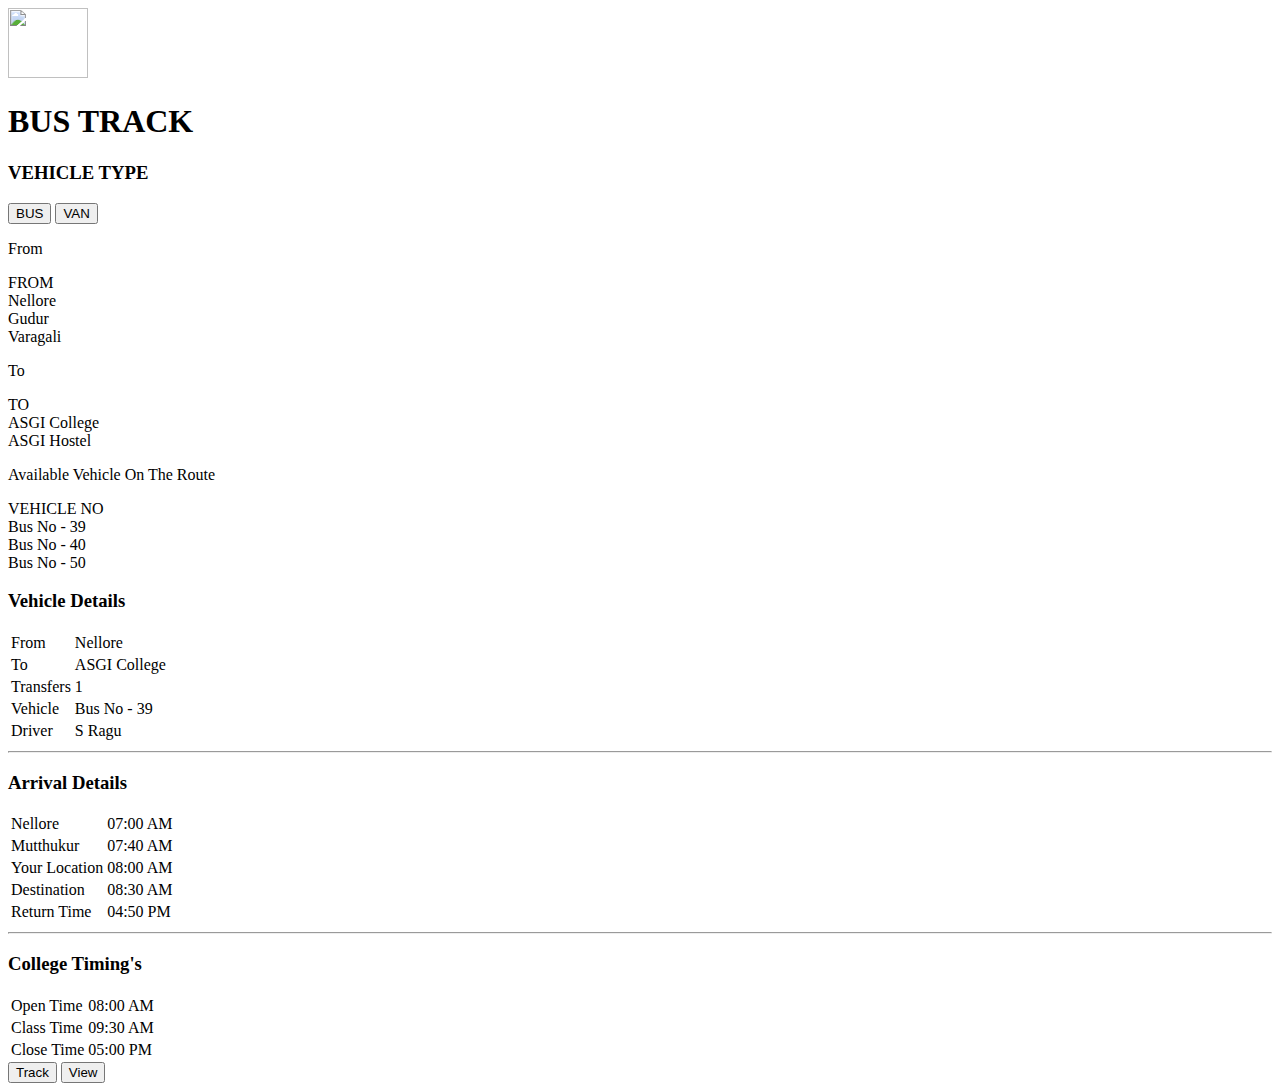
==== index.html @ 5ec130aa "Create index.html" ====
<!-- *HTML* -->
<!DOCTYPE html>
<html lang="en" >
<head>
  <meta charset="UTF-8">
  <meta name="viewport" content="width=device-width, initial-scale=1">
  <title>Hemanth Reddy</title>
  <link rel="stylesheet" href="style.css">
</head>
<body>
<div class="navbar">
    	          <img src="https://res.cloudinary.com/dkh9qnxkd/image/upload/v1708249323/Picsart_24-02-18_11-08-02-580_u7nfec.png" height="70" width="80">
  <h1 class="ti">BUS TRACK</h1>
</div>
<div class="container">
<h3 class="getquotetext">VEHICLE TYPE</h3>

	<div class="blocks">
		<div class="left">
			<div class="triptype">
				<button type="button" class="one-way-button">BUS</button>
				<button type="button" class="round-trip-button">VAN</button>
			</div>
			<p>From</p>
			<div class="select">
				<div class="selectBtn" data-type="firstOption"><i class="fas fa-map-marker-alt"></i>FROM</div>
				<div class="selectDropdown">
					<div class="option" data-type="firstOption"><i class="fas fa-map-marker-alt"></i>Nellore</div>
					<div class="option" data-type="secondOption"><i class="fas fa-map-marker-alt"></i>Gudur</div>
					<div class="option" data-type="thirdOption"><i class="fas fa-map-marker-alt"></i>Varagali</div>
				</div>
			</div>
			<p>To</p>
			<div class="select">
				<div class="selectBtn" data-type="firstOption"><i class="fas fa-map-marker-alt"></i>TO</div>
				<div class="selectDropdown">
					<div class="option" data-type="secondOption"><i class="fas fa-map-marker-alt"></i>ASGI College</div>
					<div class="option" data-type="thirdOption"><i class="fas fa-map-marker-alt"></i>ASGI Hostel</div>
				</div>
			</div>
			<p>Available Vehicle On The Route</p>
			<div class="select">
				<div class="selectBtn" data-type="firstOption"><i class="fas fa-user"></i>VEHICLE NO</div>
				<div class="selectDropdown">
					<div class="option" data-type="firstOption"><i class="fas fa-user"></i>Bus No - 39</div>
					<div class="option" data-type="secondOption"><i class="fas fa-user"></i>Bus No - 40</div>
					<div class="option" data-type="thirdOption"><i class="fas fa-user"></i>Bus No - 50</div>
				</div>
			</div>
		</div>
		<div class="right">
			<div class="trip-detail-container">
				<div class="one-way-container">
					<h3 class="trip-detail-title">Vehicle Details</h3>
					<table>
						<table>
							<tr><td>From</td><td>Nellore</td></tr>
							<tr><td>To</td><td>ASGI College</td></tr>
							<tr><td>Transfers</td><td>1</td></tr>
							<tr><td>Vehicle</td><td>Bus No - 39</td></tr>
							<tr><td>Driver</td><td>S  Ragu</td></tr>
						</table>
					</table>
				</div>
				<hr>
				<div class="two-way-container">
					<h3 class="trip-detail-title">Arrival Details</h3>
					<table>
						<tr><td>Nellore</td><td>07:00 AM</td></tr>
						<tr><td>Mutthukur</td><td>07:40 AM</td></tr>
						<tr><td>Your Location</td><td>08:00 AM</td></tr>
						<tr><td>Destination</td><td>08:30 AM</td></tr>
						<tr><td>Return Time</td><td>04:50 PM</td></tr>
					</table>
				</div>
				<hr>
				<div class="price-container">
					<h3 class="trip-detail-title">College Timing's</h3>
					<table>
						<tr><td>Open Time</td><td>08:00 AM</td></tr>
						<tr><td>Class Time</td><td>09:30 AM</td></tr>
						<tr><td>Close Time</td><td>05:00 PM</td></tr>
					</table>
				</div>
			
			</div>
		</div>
	</div>
	<div class="buttons">
		<button type="button">Track</button>
		<button type="button">View</button>
	</div>
</div>

</body>
</html>
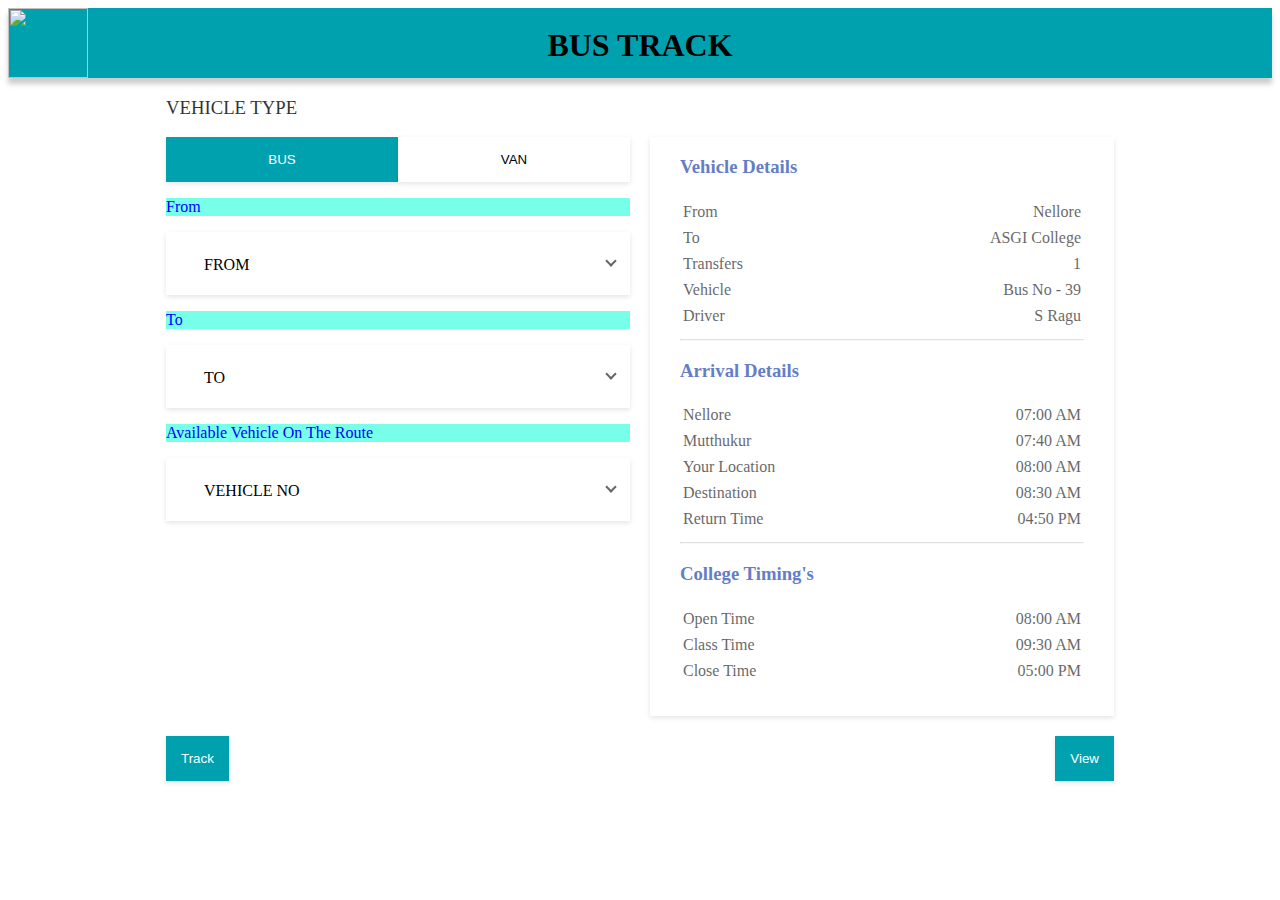
==== commit a4020fa6: "Update index.html" ====
--- a/index.html
+++ b/index.html
@@ -27,7 +27,9 @@
 				<div class="selectDropdown">
 					<div class="option" data-type="firstOption"><i class="fas fa-map-marker-alt"></i>Nellore</div>
 					<div class="option" data-type="secondOption"><i class="fas fa-map-marker-alt"></i>Gudur</div>
-					<div class="option" data-type="thirdOption"><i class="fas fa-map-marker-alt"></i>Varagali</div>
+					<div class="option" data-type="thirdOption"><i class="fas fa-map-marker-alt"></i>Hyderabad</div>
+					<div class="option" data-type="thirdOption"><i class="fas fa-map-marker-alt"></i>Benglore</div>
+					<div class="option" data-type="thirdOption"><i class="fas fa-map-marker-alt"></i>Atmakur</div>
 				</div>
 			</div>
 			<p>To</p>
--- a/style.css
+++ b/style.css
@@ -0,0 +1,310 @@
+/*CSS*/
+body {
+  background: #F0EDED;
+}
+
+body .navbar {
+  -webkit-box-shadow: 0 6px 5px rgba(0, 0, 0, 0.2);
+          box-shadow: 0 6px 5px rgba(0, 0, 0, 0.2);
+  background-color: #00a1af;
+  height: 70px;
+}
+
+body .navbar .companylogo {
+  padding: 5px 0 5px 10%;
+}
+body .navbar .ti {
+  text-align: center;
+  margin-top: -55px;
+  margin-left: auto;
+ margin-right: auto;
+}
+
+body .container {
+  width: 75%;
+  margin: auto;
+  margin-bottom: 30px;
+}
+
+body .container .getquotetext {
+  font-weight: normal;
+  opacity: 0.8;
+}
+
+body .container .blocks {
+  display: -webkit-box;
+  display: -ms-flexbox;
+  display: flex;
+}
+
+body .container .blocks p {
+ background-color: #00ffd587;
+  color: blue;
+}
+
+body .container .blocks .left, body .container .blocks .right {
+  background-color: #fff;
+  width: 100%;
+}
+
+body .container .blocks .left {
+  margin-right: 20px;
+  background-color: transparent;
+}
+
+body .container .blocks .left .triptype {
+  width: 100%;
+  display: -webkit-box;
+  display: -ms-flexbox;
+  display: flex;
+}
+
+body .container .blocks .left .triptype > * {
+  -webkit-box-flex: 1;
+      -ms-flex: 1;
+          flex: 1;
+}
+
+body .container .blocks .left .one-way-button {
+  -webkit-box-shadow: 0 2px 5px rgba(0, 0, 0, 0.1);
+          box-shadow: 0 2px 5px rgba(0, 0, 0, 0.1);
+  border: none;
+  background-color: #00a1af;
+  color: #fff;
+  padding: 15px 15px;
+  cursor: pointer;
+}
+
+body .container .blocks .left .round-trip-button {
+  -webkit-box-shadow: 0 2px 5px rgba(0, 0, 0, 0.1);
+          box-shadow: 0 2px 5px rgba(0, 0, 0, 0.1);
+  border: none;
+  background-color: #fff;
+  color: #000;
+  padding: 15px 15px;
+  cursor: pointer;
+}
+
+body .container .blocks .left .date-input-container {
+  width: 100%;
+}
+
+body .container .blocks .left .date-input-container i {
+  position: absolute;
+}
+
+body .container .blocks .left .date-icon {
+  padding: 20px;
+  z-index: 1;
+}
+
+body .container .blocks .left .date-input-field {
+  border: none;
+  -webkit-box-sizing: border-box;
+          box-sizing: border-box;
+  width: 100%;
+  -webkit-box-shadow: 0 2px 5px rgba(0, 0, 0, 0.1);
+          box-shadow: 0 2px 5px rgba(0, 0, 0, 0.1);
+  padding: 20px;
+  text-align: left;
+  padding-left: 55px;
+}
+
+body .container .blocks .left .fas {
+  color: #2348AF;
+  margin-right: 18px;
+  font-size: 20px;
+}
+
+body .container .blocks .left .select {
+  position: relative;
+  margin-bottom: 15px;
+  -webkit-box-shadow: 0 2px 5px rgba(0, 0, 0, 0.1);
+          box-shadow: 0 2px 5px rgba(0, 0, 0, 0.1);
+}
+
+body .container .blocks .left .select .selectBtn {
+  background: var(--bg1);
+  padding: 20px;
+  -webkit-box-sizing: border-box;
+          box-sizing: border-box;
+  border-radius: 3px;
+  width: 100%;
+  cursor: pointer;
+  position: relative;
+  -webkit-user-select: none;
+  -moz-user-select: none;
+  -ms-user-select: none;
+  user-select: none;
+  background: #fff;
+}
+
+body .container .blocks .left .select .selectBtn::after {
+  content: "";
+  position: absolute;
+  top: 45%;
+  right: 15px;
+  width: 6px;
+  height: 6px;
+  -webkit-transform: translateY(-50%) rotate(45deg);
+          transform: translateY(-50%) rotate(45deg);
+  border-right: 2px solid #666;
+  border-bottom: 2px solid #666;
+  -webkit-transition: 0.2s ease;
+  transition: 0.2s ease;
+}
+
+body .container .blocks .left .select .selectBtn .toggle {
+  border-radius: 3px 3px 0 0;
+}
+
+body .container .blocks .left .select .selectBtn .toggle::after {
+  -webkit-transform: translateY(-50%) rotate(-135deg);
+          transform: translateY(-50%) rotate(-135deg);
+}
+
+body .container .blocks .left .select .selectDropdown {
+  position: absolute;
+  top: 100%;
+  width: 100%;
+  border-radius: 0 0 3px 3px;
+  overflow: hidden;
+  background: var(--bg1);
+  border-top: 1px solid #eee;
+  z-index: 1;
+  background: #fff;
+  -webkit-transform: scale(1, 0);
+          transform: scale(1, 0);
+  -webkit-transform-origin: top center;
+          transform-origin: top center;
+  visibility: hidden;
+  -webkit-transition: 0.2s ease;
+  transition: 0.2s ease;
+  -webkit-box-shadow: 0 2px 5px rgba(0, 0, 0, 0.1);
+          box-shadow: 0 2px 5px rgba(0, 0, 0, 0.1);
+}
+
+body .container .blocks .left .select .selectDropdown .option {
+  padding: 10px;
+  -webkit-box-sizing: border-box;
+          box-sizing: border-box;
+  cursor: pointer;
+}
+
+body .container .blocks .left .select .selectDropdown .option:hover {
+  background: #f8f8f8;
+}
+
+body .container .blocks .left .select .toggle {
+  visibility: visible;
+  -webkit-transform: scale(1, 1);
+          transform: scale(1, 1);
+}
+
+body .container .blocks .right {
+  -webkit-box-shadow: 0 2px 5px rgba(0, 0, 0, 0.1);
+          box-shadow: 0 2px 5px rgba(0, 0, 0, 0.1);
+}
+
+body .container .blocks .right table {
+  padding: 20px;
+  text-align: left;
+}
+
+body .container .blocks .right table th {
+  opacity: 0.7;
+}
+
+body .container .blocks .right table td {
+  opacity: 0.6;
+}
+
+body .container .blocks .right .trip-detail-container {
+  padding: 30px;
+  padding-top: 0;
+}
+
+body .container .blocks .right .trip-detail-title, body .container .blocks .right .total-price {
+  color: #2348AF;
+  opacity: 0.7;
+}
+
+body .container .blocks .right table {
+  margin: 0;
+  padding: 0;
+  width: 100%;
+  line-height: 1.5em;
+}
+
+body .container .blocks .right tr {
+  display: -webkit-box;
+  display: -ms-flexbox;
+  display: flex;
+  -webkit-box-pack: justify;
+      -ms-flex-pack: justify;
+          justify-content: space-between;
+}
+
+body .container .blocks .right hr {
+  opacity: 0.3;
+}
+
+body .container .buttons {
+  display: -webkit-box;
+  display: -ms-flexbox;
+  display: flex;
+  -webkit-box-pack: justify;
+      -ms-flex-pack: justify;
+          justify-content: space-between;
+  margin-top: 20px;
+}
+
+body .container .buttons button {
+  -webkit-box-shadow: 0 2px 5px rgba(0, 0, 0, 0.1);
+          box-shadow: 0 2px 5px rgba(0, 0, 0, 0.1);
+  border: none;
+  background-color: #00a1af;
+  color: #ffffff;
+  padding: 15px 15px;
+  cursor: pointer;
+}
+
+@media screen and (max-width: 989px) {
+  .blocks {
+    display: -webkit-box;
+    display: -ms-flexbox;
+    display: flex;
+    -webkit-box-orient: vertical;
+    -webkit-box-direction: normal;
+        -ms-flex-direction: column;
+            flex-direction: column;
+  }
+}
+@media (min-width: 901px) {
+body{
+background: url('https://res.cloudinary.com/dkh9qnxkd/image/upload/v1709389573/pngwing.com_1_uhxo0z.png');
+  background-repeat: no-repeat;
+    background-size: cover;
+}
+}
+
+@media (max-width: 900px) {
+body{
+background: url('https://res.cloudinary.com/dkh9qnxkd/image/upload/v1709390413/images_7_dnpiff.jpg');
+  background-repeat: no-repeat;
+    background-size: cover;
+}
+}
+
+.center {
+  display: block;
+  margin-left: auto;
+  margin-right: auto;
+  width: 50%;
+}
+  
+  @media (min-width: 778px) {
+body{
+ 
+}
+  }
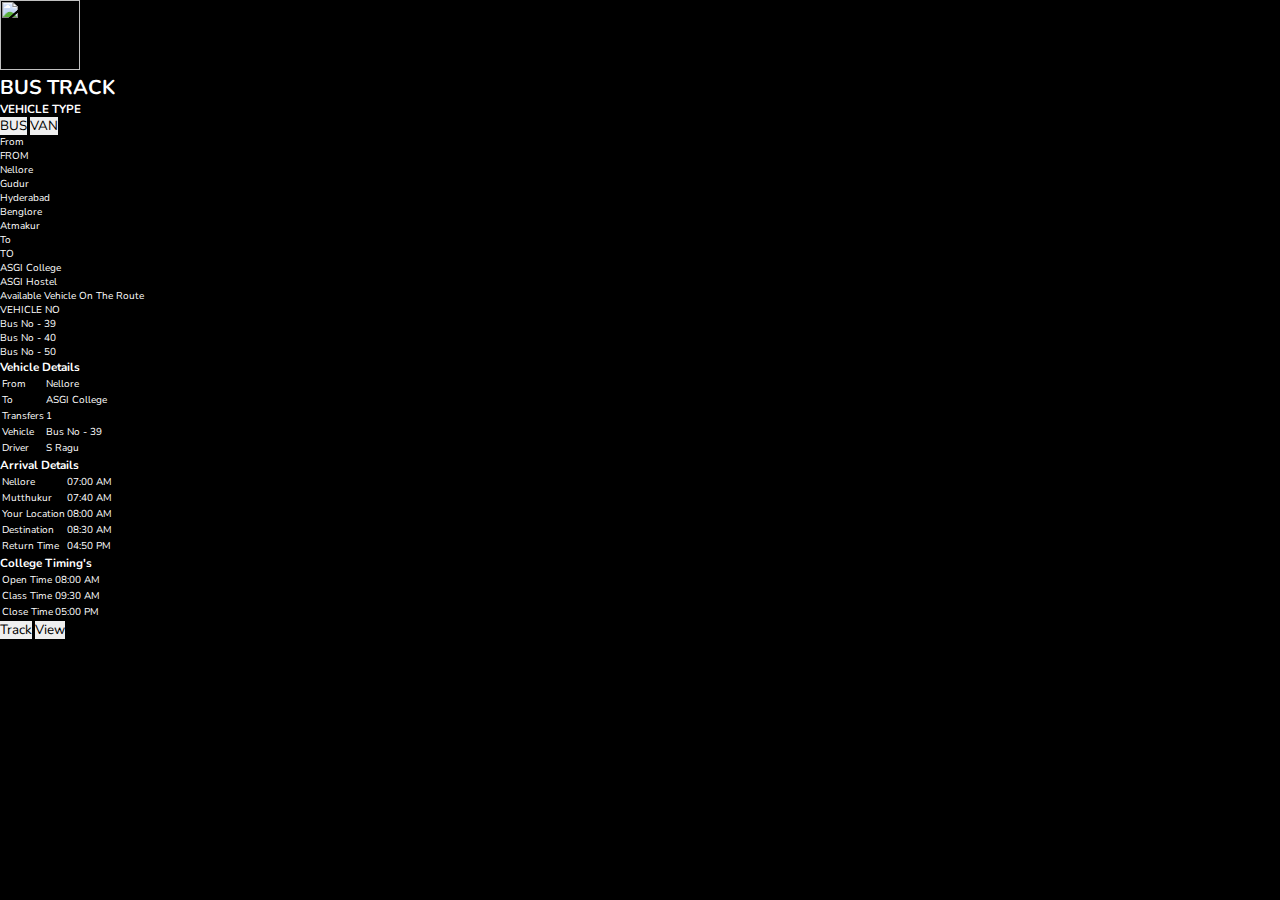
==== commit c208a060: "Update index.html" ====
--- a/style.css
+++ b/style.css
@@ -1,310 +1,505 @@
-/*CSS*/
+@import url('https://fonts.googleapis.com/css2?family=Nunito:ital,wght@0,200..1000;1,200..1000&display=swap');
+
+
+* { margin: 0;
+    padding: 0;
+    box-sizing: border-box;
+    text-decoration: none;
+    border: none;
+    outline: none;
+    scroll-behavior: smooth;
+    font-family: "Nunito", sans-serif;
+
+}
+
+:root {
+    --bg-color: #000000;
+    --snd-bg-color: #262B40;
+    --text-color: #fff;
+    --main-color: #59B2F4;
+}
+
+html {
+    font-size:62.5%;
+    overflow-x: hidden;
+}
+
 body {
-  background: #F0EDED;
-}
-
-body .navbar {
-  -webkit-box-shadow: 0 6px 5px rgba(0, 0, 0, 0.2);
-          box-shadow: 0 6px 5px rgba(0, 0, 0, 0.2);
-  background-color: #00a1af;
-  height: 70px;
-}
-
-body .navbar .companylogo {
-  padding: 5px 0 5px 10%;
-}
-body .navbar .ti {
-  text-align: center;
-  margin-top: -55px;
-  margin-left: auto;
- margin-right: auto;
-}
-
-body .container {
-  width: 75%;
-  margin: auto;
-  margin-bottom: 30px;
-}
-
-body .container .getquotetext {
-  font-weight: normal;
-  opacity: 0.8;
-}
-
-body .container .blocks {
-  display: -webkit-box;
-  display: -ms-flexbox;
-  display: flex;
-}
-
-body .container .blocks p {
- background-color: #00ffd587;
-  color: blue;
-}
-
-body .container .blocks .left, body .container .blocks .right {
-  background-color: #fff;
-  width: 100%;
-}
-
-body .container .blocks .left {
-  margin-right: 20px;
-  background-color: transparent;
-}
-
-body .container .blocks .left .triptype {
-  width: 100%;
-  display: -webkit-box;
-  display: -ms-flexbox;
-  display: flex;
-}
-
-body .container .blocks .left .triptype > * {
-  -webkit-box-flex: 1;
-      -ms-flex: 1;
-          flex: 1;
-}
-
-body .container .blocks .left .one-way-button {
-  -webkit-box-shadow: 0 2px 5px rgba(0, 0, 0, 0.1);
-          box-shadow: 0 2px 5px rgba(0, 0, 0, 0.1);
-  border: none;
-  background-color: #00a1af;
-  color: #fff;
-  padding: 15px 15px;
-  cursor: pointer;
-}
-
-body .container .blocks .left .round-trip-button {
-  -webkit-box-shadow: 0 2px 5px rgba(0, 0, 0, 0.1);
-          box-shadow: 0 2px 5px rgba(0, 0, 0, 0.1);
-  border: none;
-  background-color: #fff;
-  color: #000;
-  padding: 15px 15px;
-  cursor: pointer;
-}
-
-body .container .blocks .left .date-input-container {
-  width: 100%;
-}
-
-body .container .blocks .left .date-input-container i {
-  position: absolute;
-}
-
-body .container .blocks .left .date-icon {
-  padding: 20px;
-  z-index: 1;
-}
-
-body .container .blocks .left .date-input-field {
-  border: none;
-  -webkit-box-sizing: border-box;
-          box-sizing: border-box;
-  width: 100%;
-  -webkit-box-shadow: 0 2px 5px rgba(0, 0, 0, 0.1);
-          box-shadow: 0 2px 5px rgba(0, 0, 0, 0.1);
-  padding: 20px;
-  text-align: left;
-  padding-left: 55px;
-}
-
-body .container .blocks .left .fas {
-  color: #2348AF;
-  margin-right: 18px;
-  font-size: 20px;
-}
-
-body .container .blocks .left .select {
-  position: relative;
-  margin-bottom: 15px;
-  -webkit-box-shadow: 0 2px 5px rgba(0, 0, 0, 0.1);
-          box-shadow: 0 2px 5px rgba(0, 0, 0, 0.1);
-}
-
-body .container .blocks .left .select .selectBtn {
-  background: var(--bg1);
-  padding: 20px;
-  -webkit-box-sizing: border-box;
-          box-sizing: border-box;
-  border-radius: 3px;
-  width: 100%;
-  cursor: pointer;
-  position: relative;
-  -webkit-user-select: none;
-  -moz-user-select: none;
-  -ms-user-select: none;
-  user-select: none;
-  background: #fff;
-}
-
-body .container .blocks .left .select .selectBtn::after {
-  content: "";
-  position: absolute;
-  top: 45%;
-  right: 15px;
-  width: 6px;
-  height: 6px;
-  -webkit-transform: translateY(-50%) rotate(45deg);
-          transform: translateY(-50%) rotate(45deg);
-  border-right: 2px solid #666;
-  border-bottom: 2px solid #666;
-  -webkit-transition: 0.2s ease;
-  transition: 0.2s ease;
-}
-
-body .container .blocks .left .select .selectBtn .toggle {
-  border-radius: 3px 3px 0 0;
-}
-
-body .container .blocks .left .select .selectBtn .toggle::after {
-  -webkit-transform: translateY(-50%) rotate(-135deg);
-          transform: translateY(-50%) rotate(-135deg);
-}
-
-body .container .blocks .left .select .selectDropdown {
-  position: absolute;
-  top: 100%;
-  width: 100%;
-  border-radius: 0 0 3px 3px;
-  overflow: hidden;
-  background: var(--bg1);
-  border-top: 1px solid #eee;
-  z-index: 1;
-  background: #fff;
-  -webkit-transform: scale(1, 0);
-          transform: scale(1, 0);
-  -webkit-transform-origin: top center;
-          transform-origin: top center;
-  visibility: hidden;
-  -webkit-transition: 0.2s ease;
-  transition: 0.2s ease;
-  -webkit-box-shadow: 0 2px 5px rgba(0, 0, 0, 0.1);
-          box-shadow: 0 2px 5px rgba(0, 0, 0, 0.1);
-}
-
-body .container .blocks .left .select .selectDropdown .option {
-  padding: 10px;
-  -webkit-box-sizing: border-box;
-          box-sizing: border-box;
-  cursor: pointer;
-}
-
-body .container .blocks .left .select .selectDropdown .option:hover {
-  background: #f8f8f8;
-}
-
-body .container .blocks .left .select .toggle {
-  visibility: visible;
-  -webkit-transform: scale(1, 1);
-          transform: scale(1, 1);
-}
-
-body .container .blocks .right {
-  -webkit-box-shadow: 0 2px 5px rgba(0, 0, 0, 0.1);
-          box-shadow: 0 2px 5px rgba(0, 0, 0, 0.1);
-}
-
-body .container .blocks .right table {
-  padding: 20px;
-  text-align: left;
-}
-
-body .container .blocks .right table th {
-  opacity: 0.7;
-}
-
-body .container .blocks .right table td {
-  opacity: 0.6;
-}
-
-body .container .blocks .right .trip-detail-container {
-  padding: 30px;
-  padding-top: 0;
-}
-
-body .container .blocks .right .trip-detail-title, body .container .blocks .right .total-price {
-  color: #2348AF;
-  opacity: 0.7;
-}
-
-body .container .blocks .right table {
-  margin: 0;
-  padding: 0;
-  width: 100%;
-  line-height: 1.5em;
-}
-
-body .container .blocks .right tr {
-  display: -webkit-box;
-  display: -ms-flexbox;
-  display: flex;
-  -webkit-box-pack: justify;
-      -ms-flex-pack: justify;
-          justify-content: space-between;
-}
-
-body .container .blocks .right hr {
-  opacity: 0.3;
-}
-
-body .container .buttons {
-  display: -webkit-box;
-  display: -ms-flexbox;
-  display: flex;
-  -webkit-box-pack: justify;
-      -ms-flex-pack: justify;
-          justify-content: space-between;
-  margin-top: 20px;
-}
-
-body .container .buttons button {
-  -webkit-box-shadow: 0 2px 5px rgba(0, 0, 0, 0.1);
-          box-shadow: 0 2px 5px rgba(0, 0, 0, 0.1);
-  border: none;
-  background-color: #00a1af;
-  color: #ffffff;
-  padding: 15px 15px;
-  cursor: pointer;
-}
-
-@media screen and (max-width: 989px) {
-  .blocks {
-    display: -webkit-box;
-    display: -ms-flexbox;
-    display: flex;
-    -webkit-box-orient: vertical;
-    -webkit-box-direction: normal;
-        -ms-flex-direction: column;
-            flex-direction: column;
-  }
-}
-@media (min-width: 901px) {
-body{
-background: url('https://res.cloudinary.com/dkh9qnxkd/image/upload/v1709389573/pngwing.com_1_uhxo0z.png');
-  background-repeat: no-repeat;
-    background-size: cover;
-}
-}
-
-@media (max-width: 900px) {
-body{
-background: url('https://res.cloudinary.com/dkh9qnxkd/image/upload/v1709390413/images_7_dnpiff.jpg');
-  background-repeat: no-repeat;
-    background-size: cover;
-}
-}
-
-.center {
-  display: block;
-  margin-left: auto;
-  margin-right: auto;
-  width: 50%;
-}
-  
-  @media (min-width: 778px) {
-body{
- 
-}
-  }
+    background: var(--bg-color);
+    color: var(--text-color);
+}
+
+section {
+    min-height: 100vh;
+    padding: 10rem 9% 2rem;
+}
+
+.header {
+    position: fixed;
+    top: 0;
+    left: 0;
+    width: 100%;
+    padding: 2rem 9%;
+    background: var(--bg-color);
+    display: flex;
+    justify-content: space-between;
+    align-items: center;
+    z-index: 100;
+}
+
+.header.sticky {
+    border-bottom: .1rem solid rgba(0, 0, 0, 0.2);
+}
+
+.logo {
+    font-size: 2.5rem;
+    color: var(--text-color);
+    font-weight: 700;
+    cursor: default;
+}
+
+.navbar a {
+    font-size: 1.5rem;
+    color: var(--text-color);
+    margin-left: 4rem;
+    font-weight: 700;
+}
+
+.navbar a:hover {
+    color: var(--main-color);
+}
+.navbar a.active {
+    color: var(--main-color);
+}
+
+
+#menu-icon {
+    font-size: 3.6rem;
+    color: var(--text-color);
+    display: none;
+}
+
+.home {
+    display: flex;
+    justify-content: center;
+    align-items: center;
+}
+
+.home-content h3 {
+    font-size: 3.2rem;
+    font-weight: 700;
+}
+
+.home-content h3:nth-of-type(2) {
+    margin-bottom: 2rem;
+}
+
+span {
+    color: var(--main-color);
+ }
+
+.home-content h1 {
+    font-size: 5.6rem;
+    font-weight: 700;
+    line-height: 1.3;
+}
+
+.home-img img {
+    width: 25vw;
+    animation: floatImage 4s ease-in-out infinite;
+}
+
+@keyframes floatImage {
+    0%{
+        transform: translateY(0);
+    }
+    50%{
+        transform: translateY(-2.4rem);
+    }
+    100%{
+        transform: translateY(0);
+    }
+
+}
+.home-content p {
+    font-size: 1.6rem;
+} 
+
+.social-media a {
+    display: inline-flex;
+    justify-content: center;
+    align-items: center;
+    width: 4rem;
+    height: 4rem;
+    background: transparent;
+    border: .2rem solid var(--main-color);
+    border-radius: 50%;
+    font-size: 2rem;
+    color: var(--main-color);
+    margin: 3rem 1.5rem 3rem;
+    transition: .5s ease;
+}
+
+.social-media a:hover {
+    background: var(--main-color);
+    color: var(--snd-bg-color);
+    box-shadow: 0 0 1rem var(--main-color);
+}
+
+.btn {
+    display: inline-block;
+    padding: 1rem 2.8rem;
+    background: var(--main-color);
+    border-radius: 4rem;
+    box-shadow: 0 0 1rem var(--main-color);
+    font-size: 1.6rem;
+    color: var(--bg-color);
+    letter-spacing: .1rem;
+    font-weight: 600;
+    transition: .5s ease;
+}
+.btn:hover {
+   box-shadow: none;
+}
+
+.about {
+    display: flex;
+    justify-content: center;
+    align-items: center;
+    gap: 2rem;
+    background: var(--bg-color);
+}
+
+.about-img img {
+    width: 35vw;
+}
+
+.heading {
+    text-align: center;
+    font-size: 4.5rem;
+}
+
+.about-content h2 {
+    text-align: left;
+    line-height: 1.2;
+}
+
+.about-content h3 {
+    font-size: 2.6rem;
+}
+
+.about-content p {
+    font-size: 1.6rem;
+    margin: 2rem 0 3rem;
+}
+.Services h2 {
+    margin-bottom: 5rem;
+}
+.services-container {
+    display: flex;
+    justify-content: center;
+    align-items: center;
+    flex-wrap: wrap;
+    gap: 2rem;
+}
+
+.services-container .services-box {
+    flex: 1 1 30rem;
+    background: var(--snd-bg-color);
+    padding: 3rem 2rem 4rem;
+    border-radius: 2rem;
+    text-align: center;
+    border: 2rem solid var(--bg-color);
+    transition: .5s ease;
+}
+.services-container .services-box:hover {
+    border-color: var(--main-color);
+    transform: scale(1.02);
+}
+
+.services-box i {
+    font-size: 7rem;
+    color: var(--main-color);
+}
+
+.services-box h3 {
+    font-size: 2.6rem;
+}
+
+.services-box p {
+    font-size: 1.6rem;
+    margin: 1rem 0 3rem;
+}
+
+.Portfolio {
+    background: var(--snd-bg-color);
+}
+
+.Portfolio h2 {
+    margin-bottom: 4rem;
+}
+
+.portfolio-container {
+    display: grid;
+    grid-template-columns: repeat(3, 1fr);
+    align-items: center;
+    gap: 2.5rem;
+}
+
+.portfolio-container .portfolio-box {
+    position: relative;
+    border-radius: 2rem;
+    box-shadow: 0 0 1rem var(--bg-color);
+    overflow: hidden;
+    display: flex;
+
+}
+
+.portfolio-box img {
+    width: 100%;
+    transition: .5s ease;
+    opacity: 0.7;
+
+}
+
+.portfolio-box:hover img {
+    transform: scale(1.1);
+
+}
+
+.portfolio-box .portfolio-layer {
+    position: absolute;
+    bottom: 0;
+    left: 0;
+    width: 100%;
+    height: 100%;
+    background: linear-gradient(rgba(0, 0, 0, 0.1), var(--main-color));
+    display: flex;
+    justify-content: center;
+    align-items: center;
+    flex-direction: column;
+    text-align: center;
+    padding: 0 4rem;
+    transform: translateY(100%);
+    transition: .5s ease;
+}
+
+.portfolio-box:hover .portfolio-layer {
+    transform: translateY(0);
+}
+
+.portfolio-layer h4 {
+    font-size: 3rem;
+}
+
+.portfolio-layer p {
+    font-size: 1.6rem;
+    margin: .3rem 0 1rem;
+}
+
+.portfolio-layer a {
+    display: inline-flex;
+    justify-content: center;
+    align-items: center;
+    width: 5rem;
+    height: 5rem;
+    background: var(--text-color);
+    border-radius: 50%;
+
+}
+
+.portfolio-layer a i {
+    font-size: 2rem;
+    color: var(--snd-bg-color);
+}
+
+.contact h2 {
+    margin-bottom: 3rem;
+}
+.contact form
+ {
+    max-width: 70rem;
+    margin: 1rem auto;
+    text-align: center;
+    margin-bottom: 3rem;
+}
+
+.contact form .input-box {
+    display: flex;
+    justify-content: space-between;
+    flex-wrap: wrap;
+
+}
+
+.contact form .input-box input,
+.contact form  textarea {
+    width: 100%;
+    padding: 1.5rem;
+    font-size: 1.6rem;
+    color: var(--text-color);
+    background: var(--snd-bg-color);
+    border-radius: .8rem;
+    margin: .7rem 0;
+}
+
+.contact form .input-box input {
+    width: 49%;
+}
+
+.contact form textarea {
+    resize: none;
+}
+
+.contact form .btn {
+    margin-top: 2rem;
+    cursor: pointer;
+}
+
+.footer {
+    display: flex;
+    justify-content: space-between;
+    align-items: center;
+    flex-wrap: wrap;
+    padding: 2rem 9%;
+    background: var(--snd-bg-color);
+}
+.footer-text {
+    font-size: 1.6rem;
+}
+
+.footer-iconTop {
+    display: inline-flex;
+    justify-content: center;
+    align-items: center;
+    padding: .8rem 1rem;
+    background: var(--main-color);
+    border-radius: .8rem;
+    transition: .5s ease;
+}
+
+.footer-iconTop:hover {
+    box-shadow: 0 0 1rem var(--main-color);
+
+}
+.footer-iconTop a i {
+    font-size: 2.4rem;
+    color: var(--snd-bg-color);
+}
+
+/*BREAKPOINT*/
+
+@media (max-width: 1200px) {
+    html {
+        font-size: 55%;
+    }
+}
+@media (max-width: 991px) {
+    .header{
+        padding: 2rem 3%;
+    }
+
+    section{
+        padding: 10rem 3%;
+    }
+    .Services{
+        padding: 7rem;
+    }
+    .Portfolio{
+        padding-bottom: 7rem;
+    }
+    .contact{
+        min-height: auto;
+    }
+
+    .footer {
+        padding: 2rem 3%;
+    }
+}
+
+@media (max-width: 768px) {
+    #menu-icon {
+        display: block;
+    }
+
+    .navbar {
+        position: absolute;
+        top: 100%;
+        left: 0;
+        width: 100%;
+        padding: 1rem 3%;
+        background: var(--bg-color);
+        border-top: .1rem solid rgba(0, 0, 0, .2);
+        box-shadow: 0 .5rem 1rem rgba(0, 0, 0, .2);
+        display: none;
+    }
+
+
+    .navbar.active{
+        display: block;
+    }
+    .navbar a {
+    display: block;
+    font-size: 2rem;
+    margin: 3rem 0;
+    }
+
+    .home {
+        flex-direction: column;
+    }
+    .home-content h3 {
+        font-size: 2.6rem;
+
+    }
+    .home-content h1 {
+        font-size: 5rem;
+    }
+    .home-content {
+        order: 2;
+    }
+
+    .home-img img  {
+        width: 70vw;
+        margin-top: 4rem;
+    }
+    .about{
+        flex-direction: column;
+    }
+    .about-img img {
+        width: 90vw;
+        margin-top: 4rem;
+    }
+
+    .Services h2 {
+        margin-bottom: 3rem;
+    }
+    .Portfolio h2 {
+        margin-bottom: 3rem;
+    }
+    .portfolio-container{
+        grid-template-columns: repeat(2, 1fr);
+    }
+
+}
+@media (max-width: 617px) {
+    .portfolio-container {
+        grid-template-columns: 1fr;
+    }
+
+    .home-img img {
+        width: 80vw;
+        margin-top: 8rem;
+    }
+    .about-img img {
+        width: 100vw;
+        margin-top: 4rem;
+    }
+}
+
+@media (max-width: 450px){
+    html {
+        font-size: 50%;
+    }
+    .contact form .input-box input {
+        width: 100%;
+    }
+}